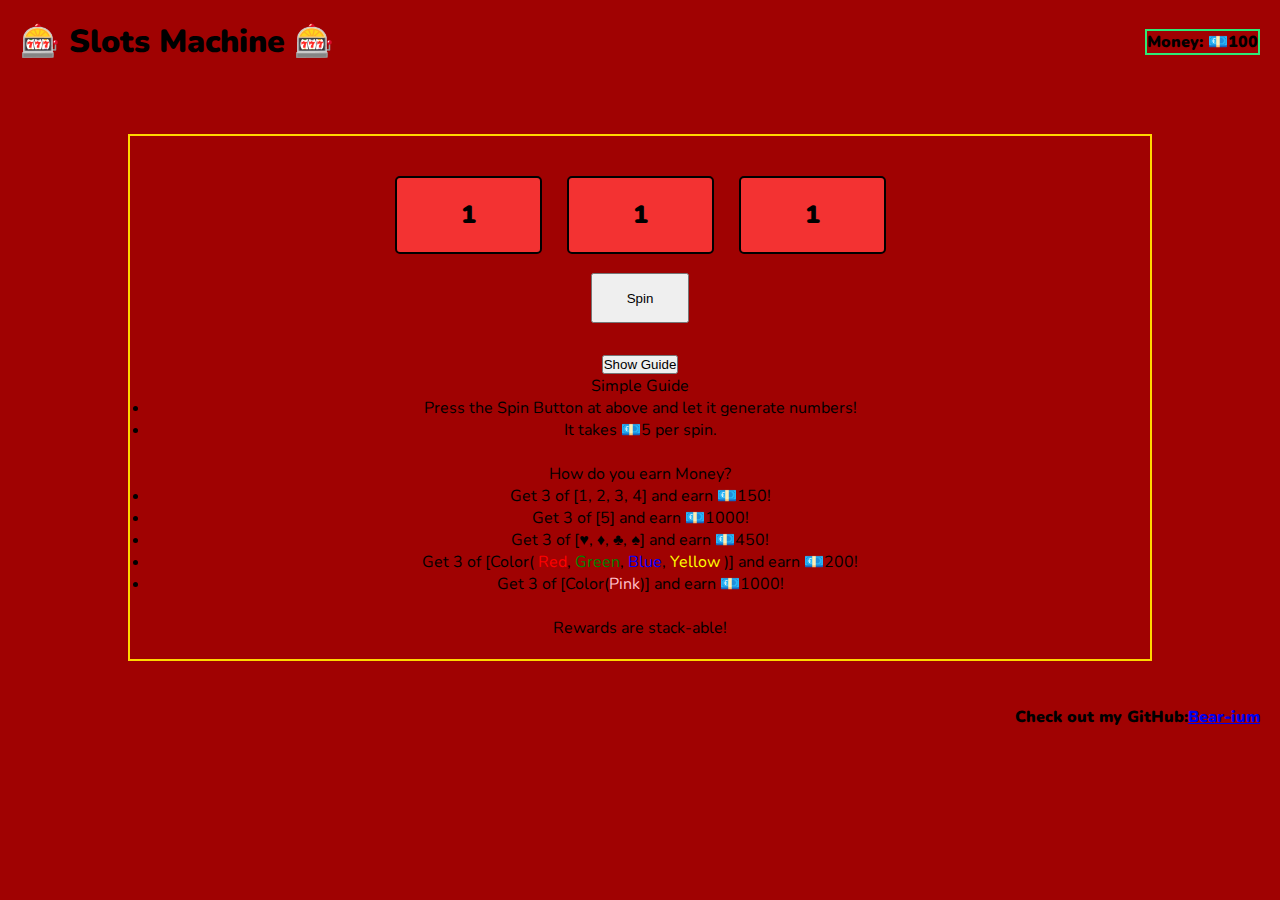
==== Website/index.html @ 3ebe7e0b "Finished" ====
<!DOCTYPE html>
<html lang="en">

<head>
    <meta charset="UTF-8">
    <meta name="viewport" content="width=device-width, initial-scale=1.0">
    <title>Slots Machine</title>
    <link rel="stylesheet" href="/Website/Assets/CSS/main.css">
</head>

<body>
    <header>
        <h1 class="title">🎰 Slots Machine 🎰</h1>
        <p class="money">Money: 💶100</p>
    </header>

    <div class="container">
        <div class="numbers">
            <p class="number-item" id="LeftNum">1</p>
            <p class="number-item" id="MiddleNum">1</p>
            <p class="number-item" id="RightNum">1</p>
        </div>

        <button class="spin-button" onclick="GenerateRandomNum()">Spin</button>

        <div class="guide">
            <button class="guide-button" onclick="ShowGuide()">Show Guide</button>
            <div id="gtext">
                <p class="guide-text">
                    Simple Guide
                <ul>
                    <li>Press the Spin Button at above and let it generate numbers!</li>
                    <li>It takes 💶5 per spin.</li>
                </ul>
                <br>
                How do you earn Money?
                <ul>
                    <li>Get 3 of [1, 2, 3, 4] and earn 💶150!</li>
                    <li>Get 3 of [5] and earn 💶1000!</li>
                    <li>Get 3 of [♥, ♦, ♣, ♠] and earn 💶450!</li>
                    <li>
                        Get 3 of [Color(
                        <span style="color: red;">Red</span>,
                        <span style="color: green;">Green</span>,
                        <span style="color: blue;">Blue</span>,
                        <span style="color: yellow;">Yellow</span>
                        )] and earn 💶200!
                    </li>
                    <li>Get 3 of [Color(<span style="color: pink;">Pink</span>)] and earn 💶1000!</li>
                </ul>
                <br>
                Rewards are stack-able!
                </p>
            </div>
        </div>
    </div>

    <footer>
        Check out my GitHub:
        <a href="https://github.com/Bear-ium" target="_blank">Bear-ium</a>
    </footer>

    <script src="/Website/Assets/JS/main.js"></script>
</body>

</html>
---- Website/Assets/CSS/main.css ----
@font-face {
    font-family: 'Nunito';
    src: url('../Fonts/Nunito-Regular.ttf') format('truetype');
    font-weight: normal;
    font-style: normal;
}

@font-face {
    font-family: 'Nunito';
    src: url('../Fonts/Nunito-Black.ttf') format('truetype');
    font-weight: bold;
    font-style: normal;
}

* {
    margin: 0;
    padding: 0;
    box-sizing: border-box;
}

body {
    font-family: Nunito;
    background-color: #a00202;
}

header {
    display: flex;
    justify-content: space-between;
    align-items: center;

    font-weight: bold;

    padding: 20px;
}

.money {
    border: 2px;
    border-style: double;
    border-color: rgb(45, 235, 118);
}

.container {
    margin-top: 4%;
    margin-bottom: 2%;
    margin-right: 10%;
    margin-left: 10%;

    text-align: center;
    flex-grow: 1;

    border: 2px;
    border-style: double;
    border-color: gold;

    padding: 20px;
}

.numbers {
    display: flex;
    justify-content: center;
    gap: 25px;

    margin-top: 2%;
    margin-bottom: 2%;
}

.number-item {
    background-color: #f33232;
    border: 2px solid #000;
    padding: 20px;
    border-radius: 5px;
    width: 15%;
    text-align: center;

    font-weight: bold;
    font-size: 25px;
}

.spin-button {
    width: 10%;
    height: 50px;
}

.guide {
    margin-top: 3%;
}

footer {
    display: flex;
    justify-content: end;
    padding: 20px;

    font-weight: bold;
}
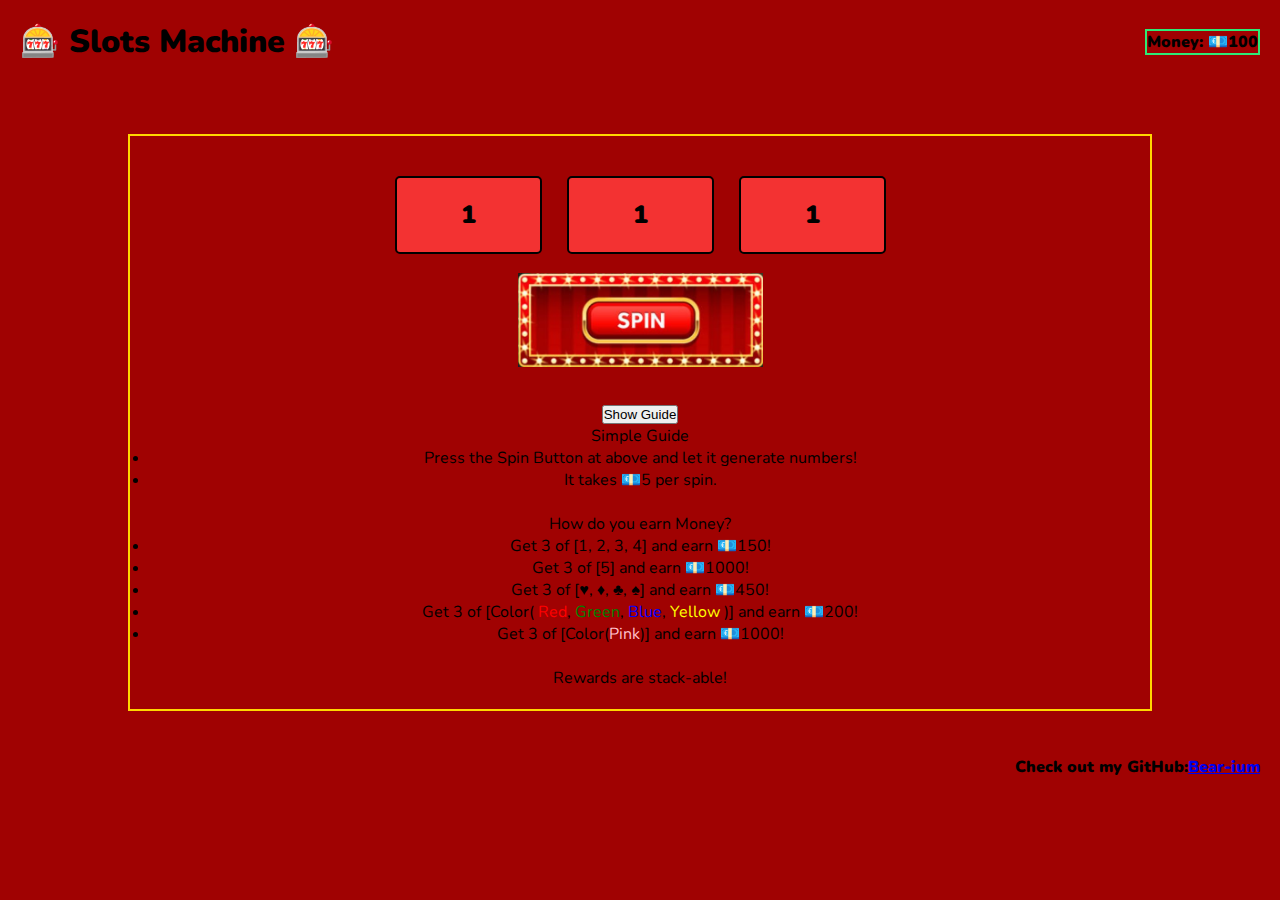
==== commit 930f56b5: "finished proj" ====
--- a/Website/index.html
+++ b/Website/index.html
@@ -21,7 +21,8 @@
             <p class="number-item" id="RightNum">1</p>
         </div>
 
-        <button class="spin-button" onclick="GenerateRandomNum()">Spin</button>
+        <!--<button class="spin-button" onclick="GenerateRandomNum()">Spin</button>-->
+        <img class="spin-button" onclick="GenerateRandomNum()" src="Assets/Images/spin.JPG">
 
         <div class="guide">
             <button class="guide-button" onclick="ShowGuide()">Show Guide</button>
--- a/Website/Assets/CSS/main.css
+++ b/Website/Assets/CSS/main.css
@@ -39,7 +39,7 @@
     border-color: rgb(45, 235, 118);
 }
 
-.container {
+.container, .settings-container {
     margin-top: 4%;
     margin-bottom: 2%;
     margin-right: 10%;
@@ -77,8 +77,8 @@
 }
 
 .spin-button {
-    width: 10%;
-    height: 50px;
+    width: 25%;
+    height: auto;
 }
 
 .guide {
